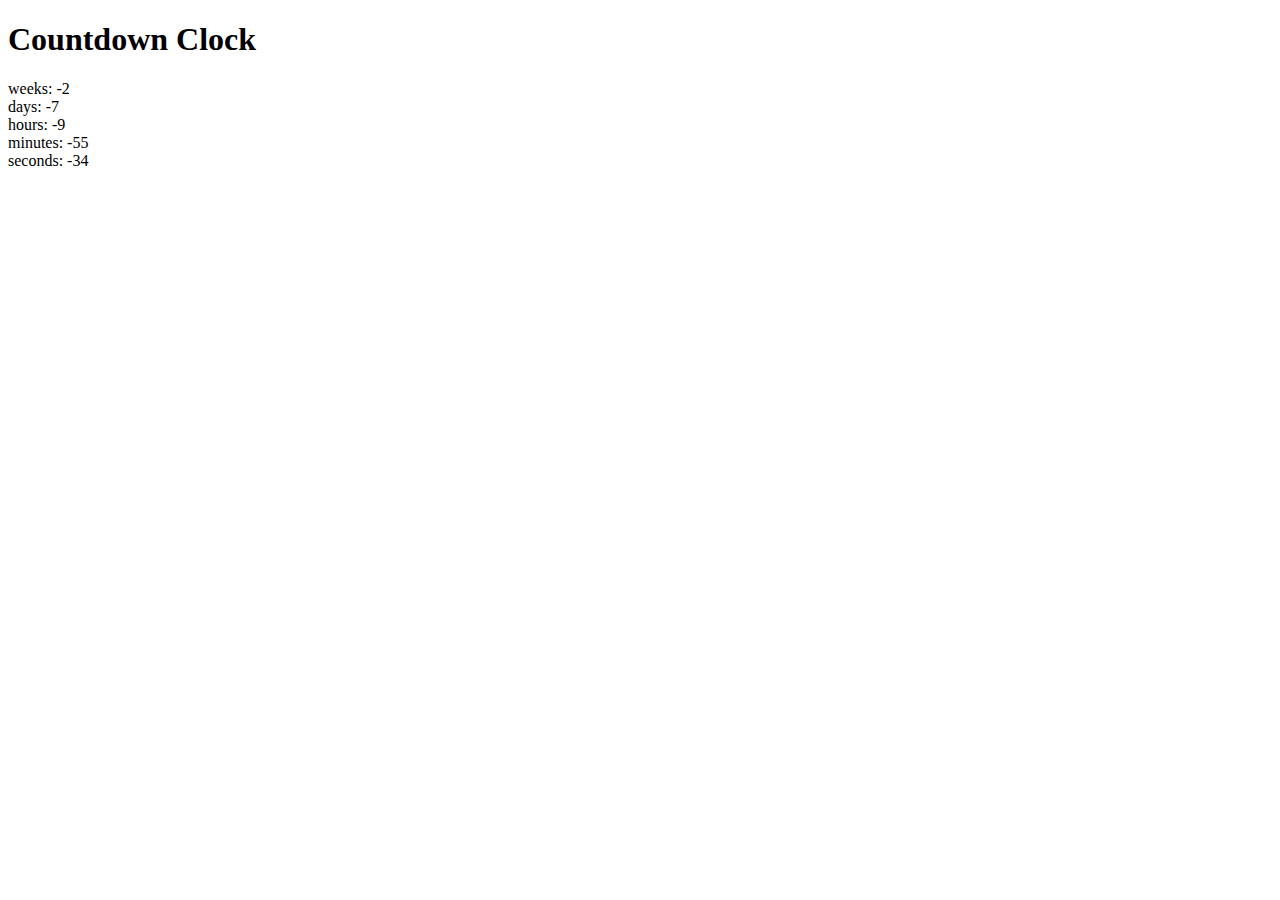
==== timer.html @ a19c64ca "Added weeks" ====
<!DOCTYPE html>
<html>
<head>
  <meta charset="UTF-8">
  <title>Styled JavaScript Countdown Clock</title>


</head>

<body>
  <h1>Countdown Clock</h1>
<div id="clockdiv">
  <div>
    <span class="weeks"></span>
    <div class="smalltext">Days</div>
  <div>
    <span class="days"></span>
    <div class="smalltext">Days</div>
  </div>
  <div>
    <span class="hours"></span>
    <div class="smalltext">Hours</div>
  </div>
  <div>
    <span class="minutes"></span>
    <div class="smalltext">Minutes</div>
  </div>
  <div>
    <span class="seconds"></span>
    <div class="smalltext">Seconds</div>
  </div>
</div>

    <script src="timer.js"></script>

</body>
</html>
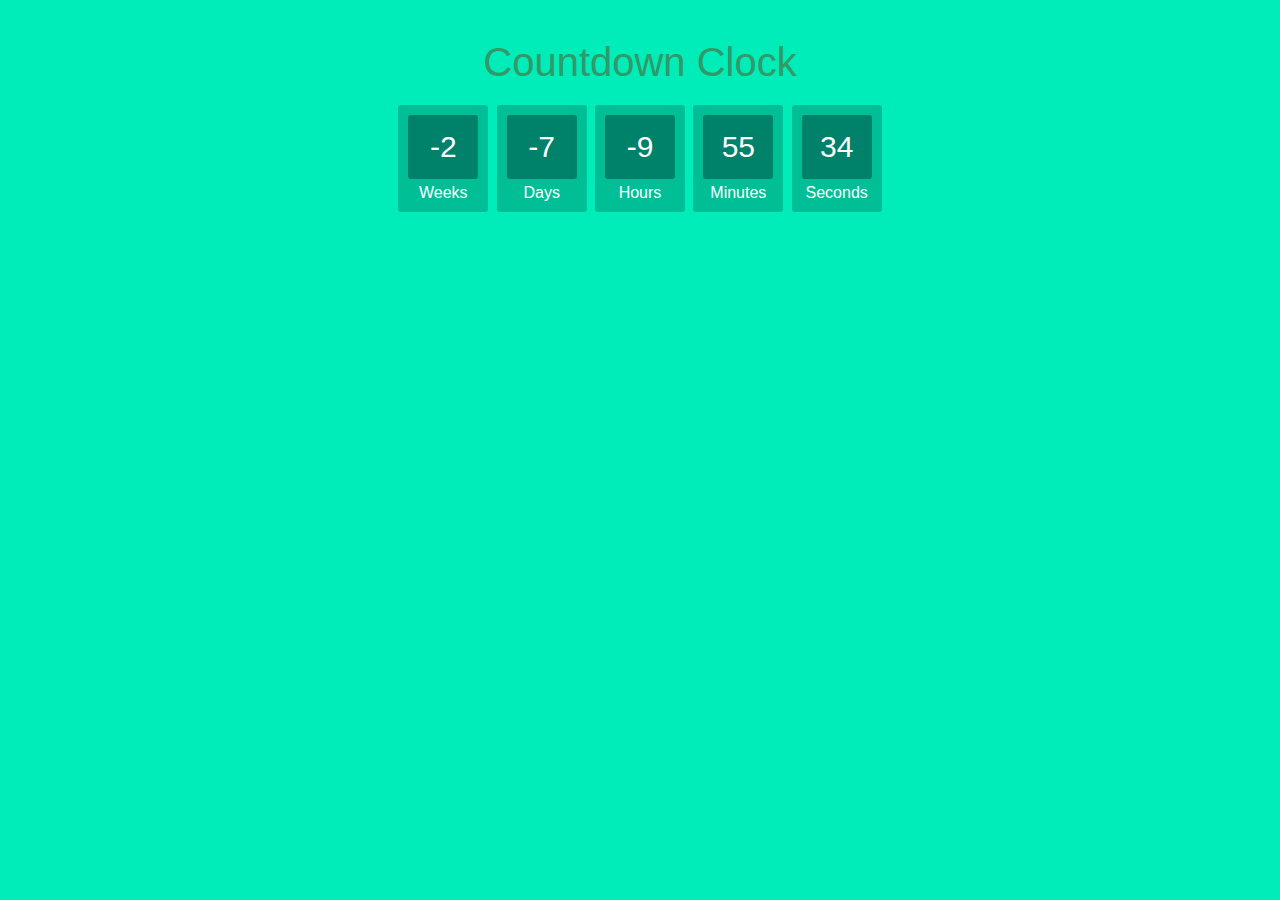
==== commit d6f73a88: "Added css and created folders" ====
--- a/timer.html
+++ b/timer.html
@@ -2,9 +2,9 @@
 <html>
 <head>
   <meta charset="UTF-8">
-  <title>Styled JavaScript Countdown Clock</title>
+  <title>NYC Timer!</title>
 
-
+  <link rel="stylesheet" href="css/style.css">
 </head>
 
 <body>
@@ -12,7 +12,8 @@
 <div id="clockdiv">
   <div>
     <span class="weeks"></span>
-    <div class="smalltext">Days</div>
+    <div class="smalltext">Weeks</div>
+  </div>
   <div>
     <span class="days"></span>
     <div class="smalltext">Days</div>
@@ -31,7 +32,7 @@
   </div>
 </div>
 
-    <script src="timer.js"></script>
+    <script src="js/timer.js"></script>
 
 </body>
 </html>
--- a/css/style.css
+++ b/css/style.css
@@ -0,0 +1,45 @@
+body{
+	text-align: center;
+	background: #00ECB9;
+
+  font-family: sans-serif;
+  font-weight: 100;
+}
+
+h1{
+
+  color: #396;
+  font-weight: 100;
+  font-size: 40px;
+  margin: 40px 0px 20px;
+}
+
+#clockdiv{
+	font-family: sans-serif;
+	color: #fff;
+	display: inline-block;
+	font-weight: 100;
+	text-align: center;
+	font-size: 30px;
+}
+
+#clockdiv > div{
+  width: 70px;
+	padding: 10px;
+	border-radius: 3px;
+	background: #00BF96;
+	display: inline-block;
+}
+
+#clockdiv div > span{
+  width: 40px;
+	padding: 15px;
+	border-radius: 3px;
+	background: #00816A;
+	display: inline-block;
+}
+
+.smalltext{
+	padding-top: 5px;
+	font-size: 16px;
+}
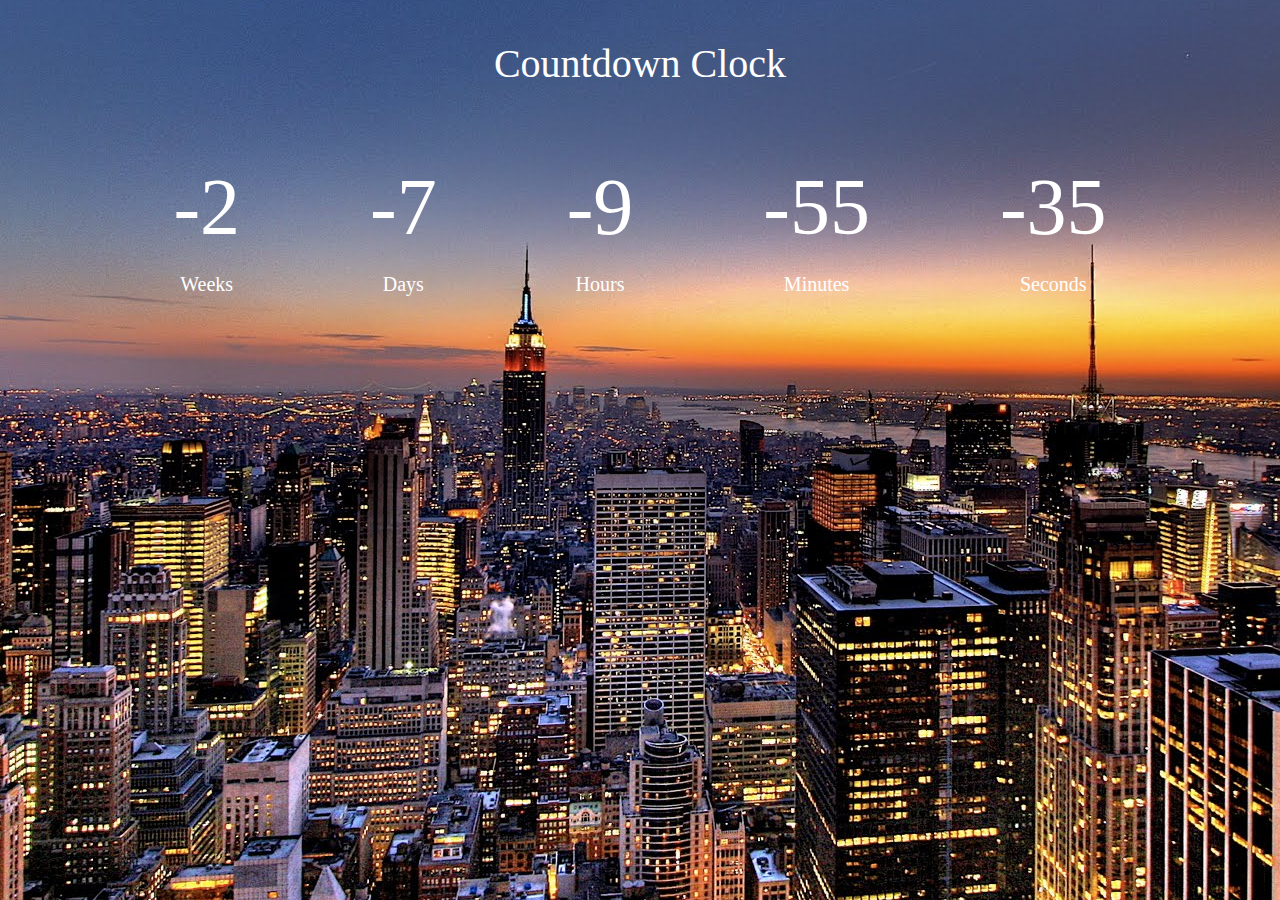
==== commit cf6f6942: "pretty background and font" ====
--- a/timer.html
+++ b/timer.html
@@ -10,26 +10,32 @@
 <body>
   <h1>Countdown Clock</h1>
 <div id="clockdiv">
-  <div>
+
+  <div class>
     <span class="weeks"></span>
     <div class="smalltext">Weeks</div>
   </div>
+
   <div>
     <span class="days"></span>
     <div class="smalltext">Days</div>
   </div>
+
   <div>
     <span class="hours"></span>
     <div class="smalltext">Hours</div>
   </div>
+
   <div>
     <span class="minutes"></span>
     <div class="smalltext">Minutes</div>
   </div>
+
   <div>
     <span class="seconds"></span>
     <div class="smalltext">Seconds</div>
   </div>
+
 </div>
 
     <script src="js/timer.js"></script>
--- a/css/style.css
+++ b/css/style.css
@@ -1,45 +1,50 @@
 body{
 	text-align: center;
-	background: #00ECB9;
-
-  font-family: sans-serif;
+	background-image: url(new_york_night.jpg);
+	background-repeat: no-repeat;
+  background-attachment: fixed;
+	background-position: left center;
+  font-family: Century Gothic;
   font-weight: 100;
 }
 
 h1{
-
-  color: #396;
+  color: #fff;
   font-weight: 100;
   font-size: 40px;
   margin: 40px 0px 20px;
 }
 
 #clockdiv{
-	font-family: sans-serif;
+	height: 100%;
+  width: 100%;
+  left: 0;
+  top: 0;
+  overflow: hidden;
 	color: #fff;
 	display: inline-block;
-	font-weight: 100;
+	font-weight: 200;
 	text-align: center;
-	font-size: 30px;
+	font-size: 80px;
 }
 
 #clockdiv > div{
-  width: 70px;
-	padding: 10px;
+	position: static;
+	padding: .5em;
 	border-radius: 3px;
-	background: #00BF96;
+
 	display: inline-block;
 }
 
 #clockdiv div > span{
-  width: 40px;
+
 	padding: 15px;
 	border-radius: 3px;
-	background: #00816A;
 	display: inline-block;
+
 }
 
 .smalltext{
 	padding-top: 5px;
-	font-size: 16px;
+	font-size: 20px;
 }
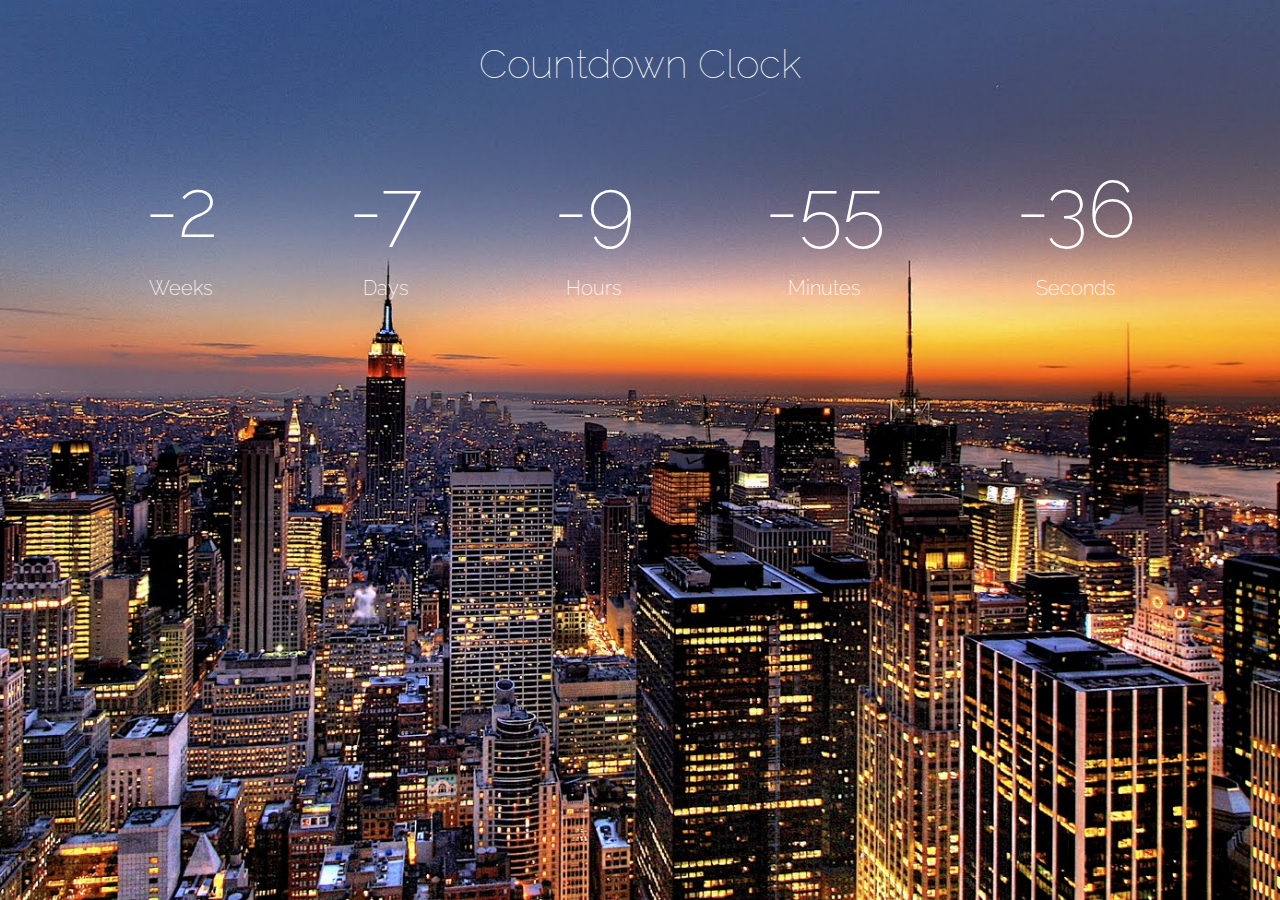
==== commit c792b0ce: "works with mobile" ====
--- a/timer.html
+++ b/timer.html
@@ -4,7 +4,11 @@
   <meta charset="UTF-8">
   <title>NYC Timer!</title>
 
+  <link href="https://fonts.googleapis.com/css?family=Raleway" rel="stylesheet">
+
   <link rel="stylesheet" href="css/style.css">
+  <link rel="stylesheet" type="text/css" media="only screen and (max-width: 500px)" href="/css/style.css" />
+  <meta name="viewport" content="width=device-width" />
 </head>
 
 <body>
--- a/css/style.css
+++ b/css/style.css
@@ -1,10 +1,11 @@
 body{
 	text-align: center;
 	background-image: url(new_york_night.jpg);
+	background-size: cover;
 	background-repeat: no-repeat;
   background-attachment: fixed;
-	background-position: left center;
-  font-family: Century Gothic;
+	background-position: center center;
+  font-family: 'Raleway', sans-serif;
   font-weight: 100;
 }
 
@@ -48,3 +49,35 @@
 	padding-top: 5px;
 	font-size: 20px;
 }
+
+@media only screen and (max-width: 700px) {
+	html{
+		height:100%;
+		width:100%;
+	}
+	h1{
+	  color: #fff;
+	  font-weight: 100;
+	  font-size: 40px;
+	  margin: 40px 0px 20px;
+	}
+
+	#clockdiv{
+		font-size: 40px;
+	}
+
+	body{
+		text-align: center;
+		background-image: url(new_york_night.jpg);
+		background-repeat: no-repeat;
+    background-position: center;
+    background-attachment: fixed;
+    background-size: cover;
+	  font-family: 'Raleway', sans-serif;
+	  font-weight: 100;
+	}
+
+	.smalltext{
+		font-weight: 100;
+	}
+}
--- a/css/style.css
+++ b/css/style.css
@@ -1,10 +1,11 @@
 body{
 	text-align: center;
 	background-image: url(new_york_night.jpg);
+	background-size: cover;
 	background-repeat: no-repeat;
   background-attachment: fixed;
-	background-position: left center;
-  font-family: Century Gothic;
+	background-position: center center;
+  font-family: 'Raleway', sans-serif;
   font-weight: 100;
 }
 
@@ -48,3 +49,35 @@
 	padding-top: 5px;
 	font-size: 20px;
 }
+
+@media only screen and (max-width: 700px) {
+	html{
+		height:100%;
+		width:100%;
+	}
+	h1{
+	  color: #fff;
+	  font-weight: 100;
+	  font-size: 40px;
+	  margin: 40px 0px 20px;
+	}
+
+	#clockdiv{
+		font-size: 40px;
+	}
+
+	body{
+		text-align: center;
+		background-image: url(new_york_night.jpg);
+		background-repeat: no-repeat;
+    background-position: center;
+    background-attachment: fixed;
+    background-size: cover;
+	  font-family: 'Raleway', sans-serif;
+	  font-weight: 100;
+	}
+
+	.smalltext{
+		font-weight: 100;
+	}
+}
